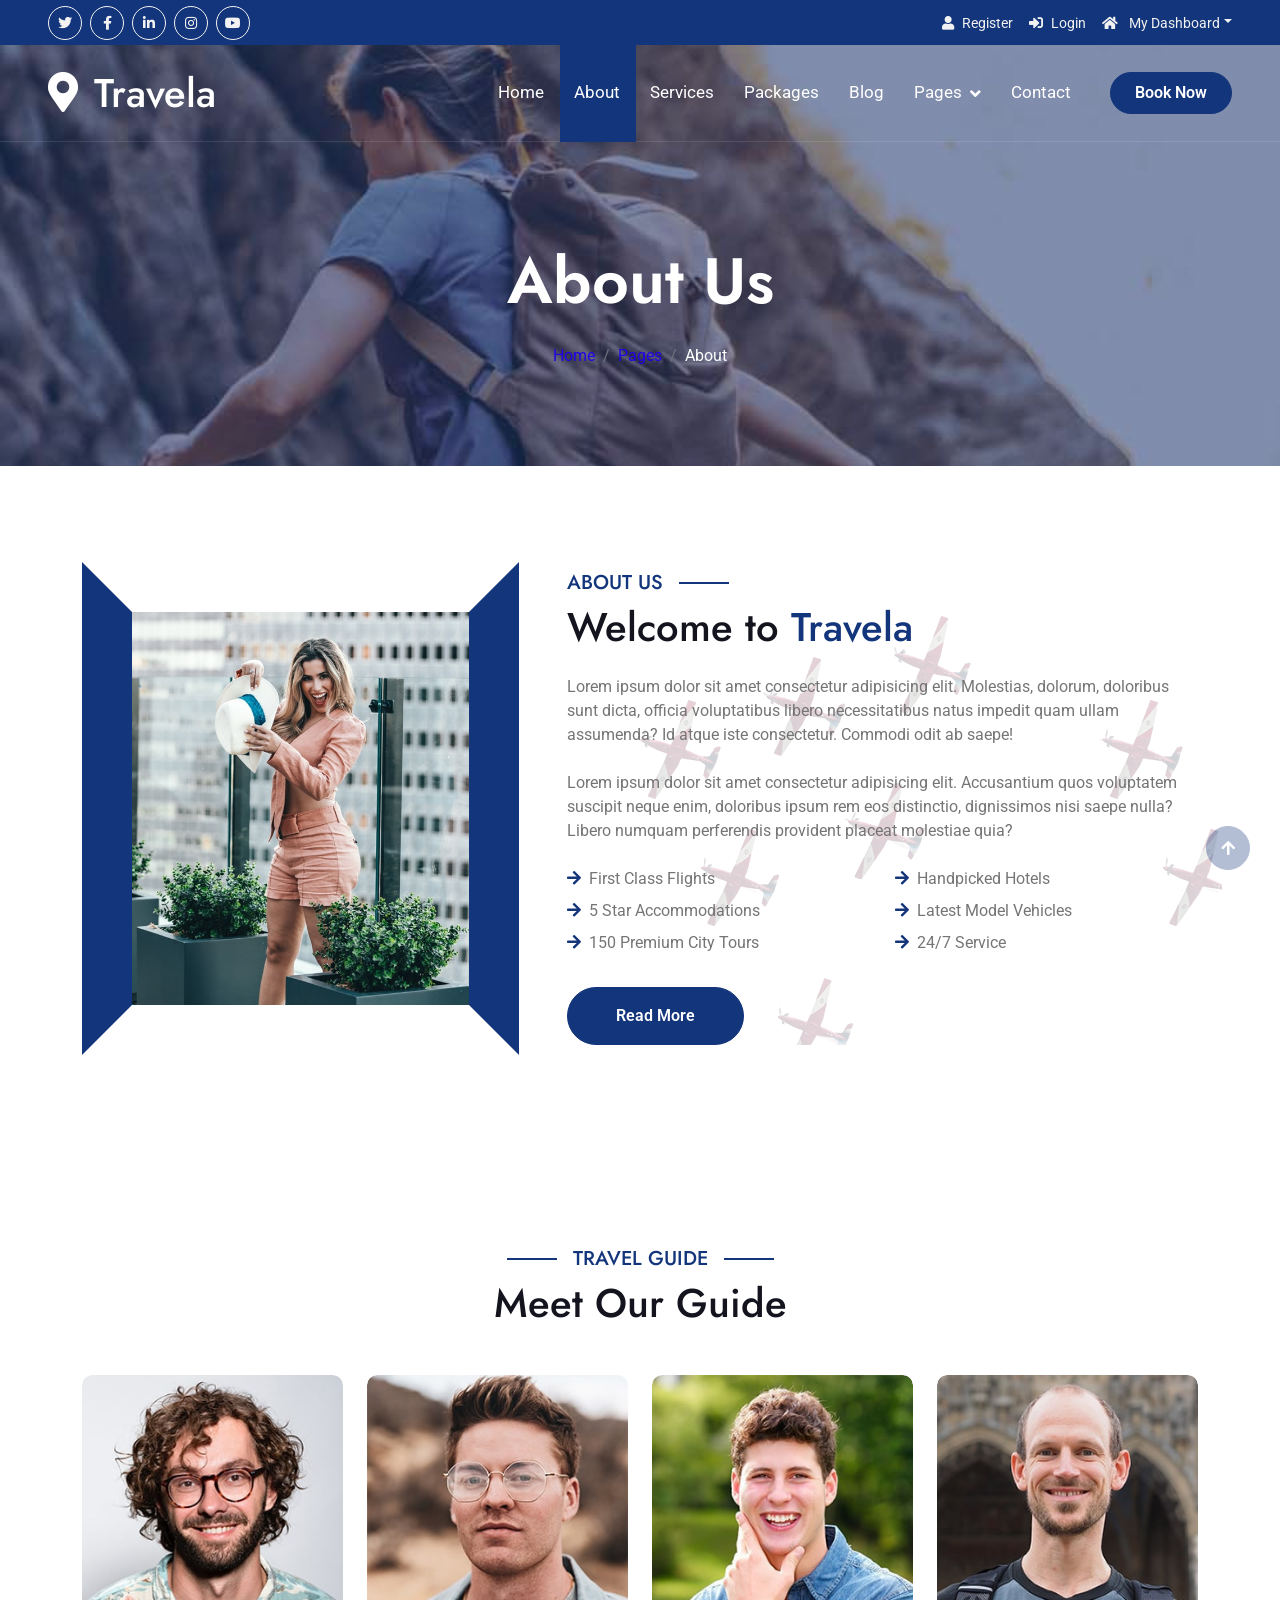
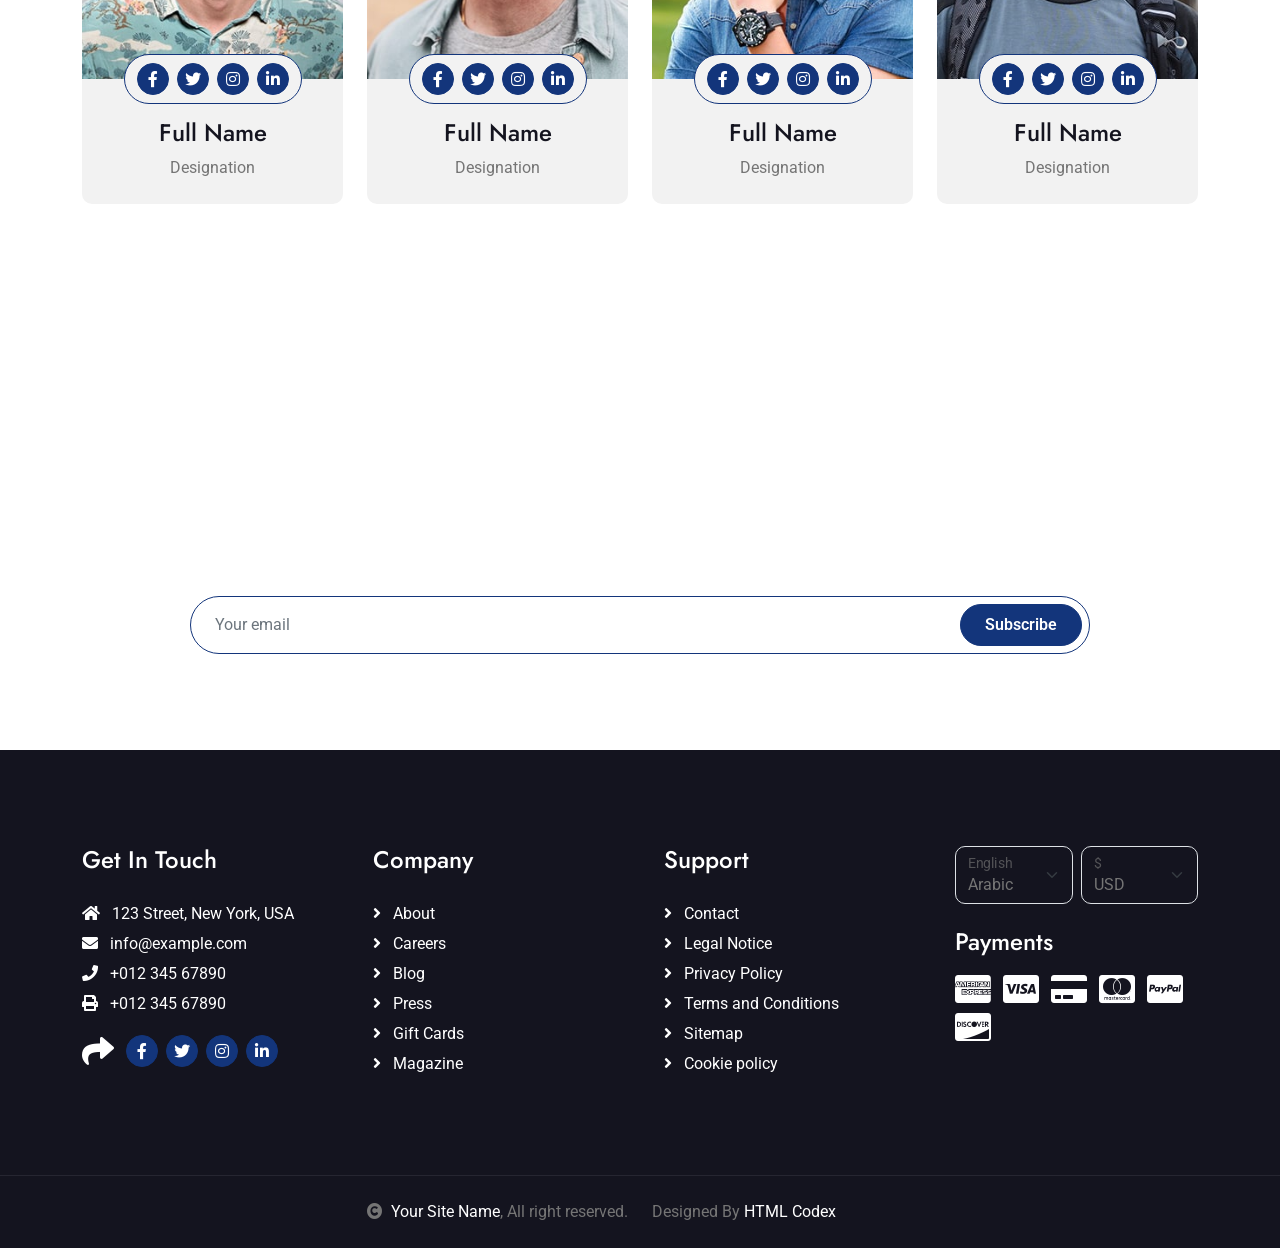
==== about.html @ e7c042af "Add files via upload" ====
<!DOCTYPE html>
<html lang="en">

    <head>
        <meta charset="utf-8">
        <title>Travela - Tourism Website Template</title>
        <meta content="width=device-width, initial-scale=1.0" name="viewport">
        <meta content="" name="keywords">
        <meta content="" name="description">

        <!-- Google Web Fonts -->
        <link rel="preconnect" href="https://fonts.googleapis.com">
        <link rel="preconnect" href="https://fonts.gstatic.com" crossorigin>
        <link href="https://fonts.googleapis.com/css2?family=Jost:wght@500;600&family=Roboto&display=swap" rel="stylesheet"> 

        <!-- Icon Font Stylesheet -->
        <link rel="stylesheet" href="https://use.fontawesome.com/releases/v5.15.4/css/all.css"/>
        <link href="https://cdn.jsdelivr.net/npm/bootstrap-icons@1.4.1/font/bootstrap-icons.css" rel="stylesheet">

        <!-- Libraries Stylesheet -->
        <link href="lib/owlcarousel/assets/owl.carousel.min.css" rel="stylesheet">
        <link href="lib/lightbox/css/lightbox.min.css" rel="stylesheet">


        <!-- Customized Bootstrap Stylesheet -->
        <link href="css/bootstrap.min.css" rel="stylesheet">

        <!-- Template Stylesheet -->
        <link href="css/style.css" rel="stylesheet">
    </head>

    <body>

        <!-- Spinner Start -->
        <div id="spinner" class="show bg-white position-fixed translate-middle w-100 vh-100 top-50 start-50 d-flex align-items-center justify-content-center">
            <div class="spinner-border text-primary" style="width: 3rem; height: 3rem;" role="status">
                <span class="sr-only">Loading...</span>
            </div>
        </div>
        <!-- Spinner End -->

        <!-- Topbar Start -->
        <div class="container-fluid bg-primary px-5 d-none d-lg-block">
            <div class="row gx-0">
                <div class="col-lg-8 text-center text-lg-start mb-2 mb-lg-0">
                    <div class="d-inline-flex align-items-center" style="height: 45px;">
                        <a class="btn btn-sm btn-outline-light btn-sm-square rounded-circle me-2" href=""><i class="fab fa-twitter fw-normal"></i></a>
                        <a class="btn btn-sm btn-outline-light btn-sm-square rounded-circle me-2" href=""><i class="fab fa-facebook-f fw-normal"></i></a>
                        <a class="btn btn-sm btn-outline-light btn-sm-square rounded-circle me-2" href=""><i class="fab fa-linkedin-in fw-normal"></i></a>
                        <a class="btn btn-sm btn-outline-light btn-sm-square rounded-circle me-2" href=""><i class="fab fa-instagram fw-normal"></i></a>
                        <a class="btn btn-sm btn-outline-light btn-sm-square rounded-circle" href=""><i class="fab fa-youtube fw-normal"></i></a>
                    </div>
                </div>
                <div class="col-lg-4 text-center text-lg-end">
                    <div class="d-inline-flex align-items-center" style="height: 45px;">
                        <a href="#"><small class="me-3 text-light"><i class="fa fa-user me-2"></i>Register</small></a>
                        <a href="#"><small class="me-3 text-light"><i class="fa fa-sign-in-alt me-2"></i>Login</small></a>
                        <div class="dropdown">
                            <a href="#" class="dropdown-toggle text-light" data-bs-toggle="dropdown"><small><i class="fa fa-home me-2"></i> My Dashboard</small></a>
                            <div class="dropdown-menu rounded">
                                <a href="#" class="dropdown-item"><i class="fas fa-user-alt me-2"></i> My Profile</a>
                                <a href="#" class="dropdown-item"><i class="fas fa-comment-alt me-2"></i> Inbox</a>
                                <a href="#" class="dropdown-item"><i class="fas fa-bell me-2"></i> Notifications</a>
                                <a href="#" class="dropdown-item"><i class="fas fa-cog me-2"></i> Account Settings</a>
                                <a href="#" class="dropdown-item"><i class="fas fa-power-off me-2"></i> Log Out</a>
                            </div>
                        </div>
                    </div>
                </div>
            </div>
        </div>
        <!-- Topbar End -->

        <!-- Navbar & Hero Start -->
        <div class="container-fluid position-relative p-0">
            <nav class="navbar navbar-expand-lg navbar-light px-4 px-lg-5 py-3 py-lg-0">
                <a href="" class="navbar-brand p-0">
                    <h1 class="m-0"><i class="fa fa-map-marker-alt me-3"></i>Travela</h1>
                    <!-- <img src="img/logo.png" alt="Logo"> -->
                </a>
                <button class="navbar-toggler" type="button" data-bs-toggle="collapse" data-bs-target="#navbarCollapse">
                    <span class="fa fa-bars"></span>
                </button>
                <div class="collapse navbar-collapse" id="navbarCollapse">
                    <div class="navbar-nav ms-auto py-0">
                        <a href="index.html" class="nav-item nav-link">Home</a>
                        <a href="about.html" class="nav-item nav-link active">About</a>
                        <a href="services.html" class="nav-item nav-link">Services</a>
                        <a href="packages.html" class="nav-item nav-link">Packages</a>
                        <a href="blog.html" class="nav-item nav-link">Blog</a>
                        <div class="nav-item dropdown">
                            <a href="#" class="nav-link dropdown-toggle" data-bs-toggle="dropdown">Pages</a>
                            <div class="dropdown-menu m-0">
                                <a href="destination.html" class="dropdown-item">Destination</a>
                                <a href="tour.html" class="dropdown-item">Explore Tour</a>
                                <a href="booking.html" class="dropdown-item">Travel Booking</a>
                                <a href="gallery.html" class="dropdown-item">Our Gallery</a>
                                <a href="guides.html" class="dropdown-item">Travel Guides</a>
                                <a href="testimonial.html" class="dropdown-item">Testimonial</a>
                                <a href="404.html" class="dropdown-item">404 Page</a>
                            </div>
                        </div>
                        <a href="contact.html" class="nav-item nav-link">Contact</a>
                    </div>
                    <a href="" class="btn btn-primary rounded-pill py-2 px-4 ms-lg-4">Book Now</a>
                </div>
            </nav>
        </div>
        <!-- Navbar & Hero End -->

        <!-- Header Start -->
        <div class="container-fluid bg-breadcrumb">
            <div class="container text-center py-5" style="max-width: 900px;">
                <h3 class="text-white display-3 mb-4">About Us</h1>
                <ol class="breadcrumb justify-content-center mb-0">
                    <li class="breadcrumb-item"><a href="index.html">Home</a></li>
                    <li class="breadcrumb-item"><a href="#">Pages</a></li>
                    <li class="breadcrumb-item active text-white">About</li>
                </ol>    
            </div>
        </div>
        <!-- Header End -->

        <!-- About Start -->
        <div class="container-fluid about py-5">
            <div class="container py-5">
                <div class="row g-5 align-items-center">
                    <div class="col-lg-5">
                        <div class="h-100" style="border: 50px solid; border-color: transparent #13357B transparent #13357B;">
                            <img src="img/about-img.jpg" class="img-fluid w-100 h-100" alt="">
                        </div>
                    </div>
                    <div class="col-lg-7" style="background: linear-gradient(rgba(255, 255, 255, .8), rgba(255, 255, 255, .8)), url(img/about-img-1.png);">
                        <h5 class="section-about-title pe-3">About Us</h5>
                        <h1 class="mb-4">Welcome to <span class="text-primary">Travela</span></h1>
                        <p class="mb-4">Lorem ipsum dolor sit amet consectetur adipisicing elit. Molestias, dolorum, doloribus sunt dicta, officia voluptatibus libero necessitatibus natus impedit quam ullam assumenda? Id atque iste consectetur. Commodi odit ab saepe!</p>
                        <p class="mb-4">Lorem ipsum dolor sit amet consectetur adipisicing elit. Accusantium quos voluptatem suscipit neque enim, doloribus ipsum rem eos distinctio, dignissimos nisi saepe nulla? Libero numquam perferendis provident placeat molestiae quia?</p>
                        <div class="row gy-2 gx-4 mb-4">
                            <div class="col-sm-6">
                                <p class="mb-0"><i class="fa fa-arrow-right text-primary me-2"></i>First Class Flights</p>
                            </div>
                            <div class="col-sm-6">
                                <p class="mb-0"><i class="fa fa-arrow-right text-primary me-2"></i>Handpicked Hotels</p>
                            </div>
                            <div class="col-sm-6">
                                <p class="mb-0"><i class="fa fa-arrow-right text-primary me-2"></i>5 Star Accommodations</p>
                            </div>
                            <div class="col-sm-6">
                                <p class="mb-0"><i class="fa fa-arrow-right text-primary me-2"></i>Latest Model Vehicles</p>
                            </div>
                            <div class="col-sm-6">
                                <p class="mb-0"><i class="fa fa-arrow-right text-primary me-2"></i>150 Premium City Tours</p>
                            </div>
                            <div class="col-sm-6">
                                <p class="mb-0"><i class="fa fa-arrow-right text-primary me-2"></i>24/7 Service</p>
                            </div>
                        </div>
                        <a class="btn btn-primary rounded-pill py-3 px-5 mt-2" href="">Read More</a>
                    </div>
                </div>
            </div>
        </div>
        <!-- About End -->

        <!-- Travel Guide Start -->
        <div class="container-fluid guide py-5">
            <div class="container py-5">
                <div class="mx-auto text-center mb-5" style="max-width: 900px;">
                    <h5 class="section-title px-3">Travel Guide</h5>
                    <h1 class="mb-0">Meet Our Guide</h1>
                </div>
                <div class="row g-4">
                    <div class="col-md-6 col-lg-3">
                        <div class="guide-item">
                            <div class="guide-img">
                                <div class="guide-img-efects">
                                    <img src="img/guide-1.jpg" class="img-fluid w-100 rounded-top" alt="Image">
                                </div>
                                <div class="guide-icon rounded-pill p-2">
                                    <a class="btn btn-square btn-primary rounded-circle mx-1" href=""><i class="fab fa-facebook-f"></i></a>
                                    <a class="btn btn-square btn-primary rounded-circle mx-1" href=""><i class="fab fa-twitter"></i></a>
                                    <a class="btn btn-square btn-primary rounded-circle mx-1" href=""><i class="fab fa-instagram"></i></a>
                                    <a class="btn btn-square btn-primary rounded-circle mx-1" href=""><i class="fab fa-linkedin-in"></i></a>
                                </div>
                            </div>
                            <div class="guide-title text-center rounded-bottom p-4">
                                <div class="guide-title-inner">
                                    <h4 class="mt-3">Full Name</h4>
                                    <p class="mb-0">Designation</p>
                                </div>
                            </div>
                        </div>
                    </div>
                    <div class="col-md-6 col-lg-3">
                        <div class="guide-item">
                            <div class="guide-img">
                                <div class="guide-img-efects">
                                    <img src="img/guide-2.jpg" class="img-fluid w-100 rounded-top" alt="Image">
                                </div>
                                <div class="guide-icon rounded-pill p-2">
                                    <a class="btn btn-square btn-primary rounded-circle mx-1" href=""><i class="fab fa-facebook-f"></i></a>
                                    <a class="btn btn-square btn-primary rounded-circle mx-1" href=""><i class="fab fa-twitter"></i></a>
                                    <a class="btn btn-square btn-primary rounded-circle mx-1" href=""><i class="fab fa-instagram"></i></a>
                                    <a class="btn btn-square btn-primary rounded-circle mx-1" href=""><i class="fab fa-linkedin-in"></i></a>
                                </div>
                            </div>
                            <div class="guide-title text-center rounded-bottom p-4">
                                <div class="guide-title-inner">
                                    <h4 class="mt-3">Full Name</h4>
                                    <p class="mb-0">Designation</p>
                                </div>
                            </div>
                        </div>
                    </div>
                    <div class="col-md-6 col-lg-3">
                        <div class="guide-item">
                            <div class="guide-img">
                                <div class="guide-img-efects">
                                    <img src="img/guide-3.jpg" class="img-fluid w-100 rounded-top" alt="Image">
                                </div>
                                <div class="guide-icon rounded-pill p-2">
                                    <a class="btn btn-square btn-primary rounded-circle mx-1" href=""><i class="fab fa-facebook-f"></i></a>
                                    <a class="btn btn-square btn-primary rounded-circle mx-1" href=""><i class="fab fa-twitter"></i></a>
                                    <a class="btn btn-square btn-primary rounded-circle mx-1" href=""><i class="fab fa-instagram"></i></a>
                                    <a class="btn btn-square btn-primary rounded-circle mx-1" href=""><i class="fab fa-linkedin-in"></i></a>
                                </div>
                            </div>
                            <div class="guide-title text-center rounded-bottom p-4">
                                <div class="guide-title-inner">
                                    <h4 class="mt-3">Full Name</h4>
                                    <p class="mb-0">Designation</p>
                                </div>
                            </div>
                        </div>
                    </div>
                    <div class="col-md-6 col-lg-3">
                        <div class="guide-item">
                            <div class="guide-img">
                                <div class="guide-img-efects">
                                    <img src="img/guide-4.jpg" class="img-fluid w-100 rounded-top" alt="Image">
                                </div>
                                <div class="guide-icon rounded-pill p-2">
                                    <a class="btn btn-square btn-primary rounded-circle mx-1" href=""><i class="fab fa-facebook-f"></i></a>
                                    <a class="btn btn-square btn-primary rounded-circle mx-1" href=""><i class="fab fa-twitter"></i></a>
                                    <a class="btn btn-square btn-primary rounded-circle mx-1" href=""><i class="fab fa-instagram"></i></a>
                                    <a class="btn btn-square btn-primary rounded-circle mx-1" href=""><i class="fab fa-linkedin-in"></i></a>
                                </div>
                            </div>
                            <div class="guide-title text-center rounded-bottom p-4">
                                <div class="guide-title-inner">
                                    <h4 class="mt-3">Full Name</h4>
                                    <p class="mb-0">Designation</p>
                                </div>
                            </div>
                        </div>
                    </div>
                </div>
            </div>
        </div>
        <!-- Travel Guide End -->

        <!-- Subscribe Start -->
        <div class="container-fluid subscribe py-5">
            <div class="container text-center py-5">
                <div class="mx-auto text-center" style="max-width: 900px;">
                    <h5 class="subscribe-title px-3">Subscribe</h5>
                    <h1 class="text-white mb-4">Our Newsletter</h1>
                    <p class="text-white mb-5">Lorem ipsum dolor sit amet consectetur adipisicing elit. Laborum tempore nam, architecto doloremque velit explicabo? Voluptate sunt eveniet fuga eligendi! Expedita laudantium fugiat corrupti eum cum repellat a laborum quasi.
                    </p>
                    <div class="position-relative mx-auto">
                        <input class="form-control border-primary rounded-pill w-100 py-3 ps-4 pe-5" type="text" placeholder="Your email">
                        <button type="button" class="btn btn-primary rounded-pill position-absolute top-0 end-0 py-2 px-4 mt-2 me-2">Subscribe</button>
                    </div>
                </div>
            </div>
        </div>
        <!-- Subscribe End -->

        <!-- Footer Start -->
        <div class="container-fluid footer py-5">
            <div class="container py-5">
                <div class="row g-5">
                    <div class="col-md-6 col-lg-6 col-xl-3">
                        <div class="footer-item d-flex flex-column">
                            <h4 class="mb-4 text-white">Get In Touch</h4>
                            <a href=""><i class="fas fa-home me-2"></i> 123 Street, New York, USA</a>
                            <a href=""><i class="fas fa-envelope me-2"></i> info@example.com</a>
                            <a href=""><i class="fas fa-phone me-2"></i> +012 345 67890</a>
                            <a href="" class="mb-3"><i class="fas fa-print me-2"></i> +012 345 67890</a>
                            <div class="d-flex align-items-center">
                                <i class="fas fa-share fa-2x text-white me-2"></i>
                                <a class="btn-square btn btn-primary rounded-circle mx-1" href=""><i class="fab fa-facebook-f"></i></a>
                                <a class="btn-square btn btn-primary rounded-circle mx-1" href=""><i class="fab fa-twitter"></i></a>
                                <a class="btn-square btn btn-primary rounded-circle mx-1" href=""><i class="fab fa-instagram"></i></a>
                                <a class="btn-square btn btn-primary rounded-circle mx-1" href=""><i class="fab fa-linkedin-in"></i></a>
                            </div>
                        </div>
                    </div>
                    <div class="col-md-6 col-lg-6 col-xl-3">
                        <div class="footer-item d-flex flex-column">
                            <h4 class="mb-4 text-white">Company</h4>
                            <a href=""><i class="fas fa-angle-right me-2"></i> About</a>
                            <a href=""><i class="fas fa-angle-right me-2"></i> Careers</a>
                            <a href=""><i class="fas fa-angle-right me-2"></i> Blog</a>
                            <a href=""><i class="fas fa-angle-right me-2"></i> Press</a>
                            <a href=""><i class="fas fa-angle-right me-2"></i> Gift Cards</a>
                            <a href=""><i class="fas fa-angle-right me-2"></i> Magazine</a>
                        </div>
                    </div>
                    <div class="col-md-6 col-lg-6 col-xl-3">
                        <div class="footer-item d-flex flex-column">
                            <h4 class="mb-4 text-white">Support</h4>
                            <a href=""><i class="fas fa-angle-right me-2"></i> Contact</a>
                            <a href=""><i class="fas fa-angle-right me-2"></i> Legal Notice</a>
                            <a href=""><i class="fas fa-angle-right me-2"></i> Privacy Policy</a>
                            <a href=""><i class="fas fa-angle-right me-2"></i> Terms and Conditions</a>
                            <a href=""><i class="fas fa-angle-right me-2"></i> Sitemap</a>
                            <a href=""><i class="fas fa-angle-right me-2"></i> Cookie policy</a>
                        </div>
                    </div>
                    <div class="col-md-6 col-lg-6 col-xl-3">
                        <div class="footer-item">
                            <div class="row gy-3 gx-2 mb-4">
                                <div class="col-xl-6">
                                    <form>
                                        <div class="form-floating">
                                            <select class="form-select bg-dark border" id="select1">
                                                <option value="1">Arabic</option>
                                                <option value="2">German</option>
                                                <option value="3">Greek</option>
                                                <option value="3">New York</option>
                                            </select>
                                            <label for="select1">English</label>
                                        </div>
                                    </form>
                                </div>
                                <div class="col-xl-6">
                                    <form>
                                        <div class="form-floating">
                                            <select class="form-select bg-dark border" id="select1">
                                                <option value="1">USD</option>
                                                <option value="2">EUR</option>
                                                <option value="3">INR</option>
                                                <option value="3">GBP</option>
                                            </select>
                                            <label for="select1">$</label>
                                        </div>
                                    </form>
                                </div>
                            </div>
                            <h4 class="text-white mb-3">Payments</h4>
                            <div class="footer-bank-card">
                                <a href="#" class="text-white me-2"><i class="fab fa-cc-amex fa-2x"></i></a>
                                <a href="#" class="text-white me-2"><i class="fab fa-cc-visa fa-2x"></i></a>
                                <a href="#" class="text-white me-2"><i class="fas fa-credit-card fa-2x"></i></a>
                                <a href="#" class="text-white me-2"><i class="fab fa-cc-mastercard fa-2x"></i></a>
                                <a href="#" class="text-white me-2"><i class="fab fa-cc-paypal fa-2x"></i></a>
                                <a href="#" class="text-white"><i class="fab fa-cc-discover fa-2x"></i></a>
                            </div>
                        </div>
                    </div>
                </div>
            </div>
        </div>
        <!-- Footer End -->
        
        <!-- Copyright Start -->
        <div class="container-fluid copyright text-body py-4">
            <div class="container">
                <div class="row g-4 align-items-center">
                    <div class="col-md-6 text-center text-md-end mb-md-0">
                        <i class="fas fa-copyright me-2"></i><a class="text-white" href="#">Your Site Name</a>, All right reserved.
                    </div>
                    <div class="col-md-6 text-center text-md-start">
                        <!--/*** This template is free as long as you keep the below author’s credit link/attribution link/backlink. ***/-->
                        <!--/*** If you'd like to use the template without the below author’s credit link/attribution link/backlink, ***/-->
                        <!--/*** you can purchase the Credit Removal License from "https://htmlcodex.com/credit-removal". ***/-->
                        Designed By <a class="text-white" href="https://htmlcodex.com">HTML Codex</a>
                    </div>
                </div>
            </div>
        </div>
        <!-- Copyright End -->

        <!-- Back to Top -->
        <a href="#" class="btn btn-primary btn-primary-outline-0 btn-md-square back-to-top"><i class="fa fa-arrow-up"></i></a>   

        
        <!-- JavaScript Libraries -->
        <script src="https://ajax.googleapis.com/ajax/libs/jquery/3.6.4/jquery.min.js"></script>
        <script src="https://cdn.jsdelivr.net/npm/bootstrap@5.0.0/dist/js/bootstrap.bundle.min.js"></script>
        <script src="lib/easing/easing.min.js"></script>
        <script src="lib/waypoints/waypoints.min.js"></script>
        <script src="lib/owlcarousel/owl.carousel.min.js"></script>
        <script src="lib/lightbox/js/lightbox.min.js"></script>
        

        <!-- Template Javascript -->
        <script src="js/main.js"></script>
    </body>

</html>
---- css/style.css ----
/*** Spinner Start ***/
/*** Spinner ***/
#spinner {
    opacity: 0;
    visibility: hidden;
    transition: opacity .5s ease-out, visibility 0s linear .5s;
    z-index: 99999;
}

#spinner.show {
    transition: opacity .5s ease-out, visibility 0s linear 0s;
    visibility: visible;
    opacity: 1;
}
/*** Spinner End ***/

.back-to-top {
    position: fixed;
    right: 30px;
    bottom: 30px;
    display: flex;
    width: 45px;
    height: 45px;
    align-items: center;
    justify-content: center;
    transition: 0.5s;
    z-index: 99;
}

/*** Button Start ***/
.btn {
    font-weight: 600;
    transition: .5s;
}

.btn-square {
    width: 32px;
    height: 32px;
}

.btn-sm-square {
    width: 34px;
    height: 34px;
}

.btn-md-square {
    width: 44px;
    height: 44px;
}

.btn-lg-square {
    width: 56px;
    height: 56px;
}

.btn-square,
.btn-sm-square,
.btn-md-square,
.btn-lg-square {
    padding: 0;
    display: flex;
    align-items: center;
    justify-content: center;
    font-weight: normal;
    border-radius: 50%;
}

.btn.btn-primary {
    box-shadow: inset 0 0 0 0 var(--bs-primary);
}

.btn.btn-primary:hover {
    box-shadow: inset 300px 0 0 0 var(--bs-light) !important;
    color: var(--bs-primary) !important;
}

.btn.btn-light {
    box-shadow: inset 0 0 0 0 var(--bs-primary);
}

.btn.btn-light:hover {
    box-shadow: inset 300px 0 0 0 var(--bs-primary);
    color: var(--bs-light) !important;
}

.btn-hover {
    transition: 0.5s;
}

.btn-hover:hover {
    color: var(--bs-secondary) !important;
}

/*** Section Title Start ***/
.section-title {
    position: relative;
    display: inline-block;
    text-transform: uppercase;
    color: var(--bs-primary);
}

.section-title::before {
    content: "";
    width: 50px;
    position: absolute;
    top: 50%;
    right: 0;
    transform: translateY(-50%);
    margin-right: -50px;
    border: 1px solid var(--bs-primary) !important;
}

.section-title::after {
    content: "";
    width: 50px;
    position: absolute;
    top: 50%;
    left: 0;
    transform: translateY(-50%);
    margin-left: -50px;
    border: 1px solid var(--bs-primary) !important;
}


/*** Topbar Start ***/
.fixed-top .container {
    transition: 0.5s;
}

.topbar {
    padding: 2px 10px 2px 20px;
    background: var(--bs-primary) !important;
}

.topbar a,
.topbar a i {
    transition: 0.5s;
}

.topbar a:hover,
.topbar a i:hover {
    color: var(--bs-secondary) !important;
}


@media (max-width: 768px) {
    .topbar {
        display: none;    
    }
}
/*** Topbar End ***/


/*** Navbar ***/
.navbar-light .navbar-nav .nav-link {
    font-family: 'Roboto', sans-serif;
    position: relative;
    padding: 35px 15px;
    color: var(--bs-white) !important;
    font-size: 17px;
    font-weight: 400;
    outline: none;
    transition: .5s;
}

.sticky-top.navbar-light .navbar-nav .nav-link {
    padding: 20px 15px;
    color: var(--bs-dark) !important;
}

.navbar-light .navbar-nav .nav-link:hover,
.navbar-light .navbar-nav .nav-link.active {
    color: var(--bs-white) !important;
}

.navbar-light .navbar-brand h1 {
    color: var(--bs-white);
}

.sticky-top.navbar-light .navbar-brand h1 {
    color: var(--bs-primary);
}

.navbar-light .navbar-brand img {
    max-height: 60px;
    transition: .5s;
}

.sticky-top.navbar-light .navbar-brand img {
    max-height: 45px;
}

.navbar .dropdown-toggle::after {
    border: none;
    content: "\f107";
    font-family: "Font Awesome 5 Free";
    font-weight: 900;
    vertical-align: middle;
    margin-left: 8px;
}

@media (min-width: 1200px) {
    .navbar .nav-item .dropdown-menu {
        display: block;
        visibility: hidden;
        top: 100%;
        transform: rotateX(-75deg);
        transform-origin: 0% 0%;
        border: 0;
        border-radius: 10px;
        transition: .5s;
        opacity: 0;
    }
}

.dropdown .dropdown-menu a:hover {
    background: var(--bs-primary);
    color: var(--bs-white);
}

.navbar .nav-item:hover .dropdown-menu {
    transform: rotateX(0deg);
    visibility: visible;
    background: var(--bs-light);
    transition: .5s;
    opacity: 1;
}

@media (max-width: 991.98px) {
    .sticky-top.navbar-light {
        position: relative;
        background: var(--bs-white);
    }

    .navbar-light .navbar-brand h1 {
        color: var(--bs-primary);
    }

    .navbar.navbar-expand-lg .navbar-toggler {
        padding: 10px 20px;
        border: 1px solid var(--bs-primary);
        color: var(--bs-primary);
    }

    .navbar-light .navbar-collapse {
        margin-top: 15px;
        border-top: 1px solid #DDDDDD;
    }

    .navbar-light .navbar-nav .nav-link,
    .sticky-top.navbar-light .navbar-nav .nav-link {
        padding: 10px 0;
        color: var(--bs-dark) !important;
    }

    .navbar-light .navbar-nav .nav-link:hover,
    .navbar-light .navbar-nav .nav-link.active  {
        color: var(--bs-primary) !important;
    }

    .navbar-light .navbar-brand img {
        max-height: 45px;
    }
}

@media (min-width: 992px) {
    .navbar-light {
        position: absolute;
        width: 100%;
        top: 0;
        left: 0;
        border-bottom: 1px solid rgba(255, 255, 255, .1);
        z-index: 999;
    }
    
    .sticky-top.navbar-light {
        position: fixed;
        background: var(--bs-light);
    }

    .navbar-light .navbar-nav .nav-link::before {
        position: absolute;
        content: "";
        width: 100%;
        height: 0;
        bottom: -1px;
        left: 0;
        background: var(--bs-primary);
        transition: .5s;
        z-index: -1;
    }

    .navbar-light .navbar-nav .nav-link:hover::before,
    .navbar-light .navbar-nav .nav-link.active::before {
        height: calc(100% + 1px);
        left: 1px;
    }

    .navbar-light .navbar-nav .nav-link.nav-contact::before {
        display: none;
    }
}

/*** Carousel Hero Header Start ***/
.carousel-header .carousel-control-prev,
.carousel-header .carousel-control-next {
    background: transparent;
}

.carousel-header .carousel-control-prev .carousel-control-prev-icon {
    position: absolute;
    top: 50%;
    left: 0;
    transform: translateY(-50%);
    padding: 25px 30px;
    border-top-left-radius: 0;
    border-top-right-radius: 50px;
    border-bottom-left-radius: 0;
    border-bottom-right-radius: 50px;
    background-size: 60% 60%;
}

.carousel-header .carousel-control-next .carousel-control-next-icon {
    position: absolute;
    top: 50%;
    right: 0;
    transform: translateY(-50%);
    padding: 25px 30px;
    border-top-left-radius: 50px;
    border-top-right-radius: 0;
    border-bottom-left-radius: 50px;
    border-bottom-right-radius: 0;
    background-size: 60% 60%;

}

.carousel-header .carousel .carousel-indicators li,
.carousel-header .carousel .carousel-indicators li,
.carousel-header .carousel .carousel-indicators li {
    opacity: 0;
}

.carousel-header .carousel-inner .carousel-item {
    position: relative;
    min-height: 100vh 
}

.carousel-header .carousel-inner .carousel-item img {
    position: absolute;
    width: 100%;
    height: 100%;
    object-fit: cover;
}

.carousel-header .carousel-inner .carousel-item .carousel-caption  {
    position: absolute;
    width: 100%;
    height: 100%;
    top: 0;
    left: 0;
    padding-top: 60px;
    display: flex;
    align-items: center;
    justify-content: center;
    text-align: center;
    background: linear-gradient(rgba(0, 0, 0, .5), rgba(0, 0, 0, 0.5));
    background-size: cover;
}

@media (max-width: 768px) {
    .carousel-header .carousel-inner .carousel-item img,
    .carousel-header .carousel-inner .carousel-item .carousel-caption {
        height: 700px;
        margin-top: -100px;
    }

    .carousel-header {
        height: 700px !important;
    }

    .carousel-header .carousel-control-prev .carousel-control-prev-icon,
    .carousel-header .carousel-control-next .carousel-control-next-icon {
        opacity: 0;
    }
    
    .search-bar {
        margin-top: -100px;
        transition: 0.5s;
    }
}
/*** Carousel Hero Header End ***/


/*** Single Page Hero Header Start ***/
.bg-breadcrumb {
    background: linear-gradient(rgba(19, 53, 123, 0.5), rgba(19, 53, 123, 0.5)), url(../img/breadcrumb-bg.jpg);
    background-position: center center;
    background-repeat: no-repeat;
    background-size: cover;
    background-attachment: fixed;
    padding: 150px 0 50px 0;
}

.bg-breadcrumb .breadcrumb-item a {
    color: var(--bs-secondary) !important;
}
/*** Single Page Hero Header End ***/


/*** About Start ***/
.about .container .section-about-title {
    position: relative;
    display: inline-block;
    text-transform: uppercase;
    color: var(--bs-primary);
}

.about .container .section-about-title::before {
    content: "";
    width: 50px;
    position: absolute;
    top: 50%;
    right: 0;
    transform: translateY(-50%);
    margin-right: -50px;
    border: 1px solid var(--bs-primary) !important;
}
/*** About End ***/


/*** Services Start ***/
.service .service-content-inner {
    transition: 0.5s;
}
.service .service-content-inner:hover {
    position: relative;
    background: var(--bs-primary) !important;
}

.service .service-content-inner .service-content h5,
.service .service-content-inner .service-content p,
.service .service-content-inner .service-icon i {
    transition: 0.5s;
}

.service .service-content-inner:hover .service-content h5,
.service .service-content-inner:hover .service-content p,
.service .service-content-inner:hover .service-icon i {
    color: var(--bs-white) !important;
}
/*** Service End ***/


/*** Destination Start ***/
.destination .tab-class .tab-content .tab-pane .destination-img {
    position: relative;
    overflow: hidden;
    border-radius: 10px;
    z-index: 1;
}

.destination .tab-class .tab-content .tab-pane .destination-img .destination-overlay {
    position: absolute;
    bottom: -100%;
    left: 0;
    z-index: 3;
    transition: 0.5s;
}

.destination .tab-class .tab-content .tab-pane .destination-img .search-icon {
    position: absolute;
    width: 100%;
    height: 100%;
    top: 0;
    right: 0;
    display: flex;
    justify-content: end;
    padding: 20px 20px 0 0;
    background: rgba(0, 0, 0, 0.1);
    border-radius: 10px;
    transition: 0.5s;

}

.destination .tab-class .tab-content .tab-pane .destination-img .search-icon a i {
    opacity: 0;
    transition: 0.5s;
}

.destination .tab-class .nav-item {
    padding: 0 0 20px 0;
}
.destination .tab-class .nav-item a.active {
    background: var(--bs-primary) !important;
}

.destination .tab-class .nav-item a.active span {
    color: var(--bs-white) !important;
}

.destination .tab-class .tab-content .destination-img:hover .search-icon {
    background: rgba(19, 53, 123, 0.4);
}

.destination .tab-class .tab-content .destination-img:hover .destination-overlay {
    bottom: 0;
}

.destination .tab-class .tab-content .destination-img:hover .search-icon a i {
    opacity: 1;
}

.destination .tab-class .tab-content .destination-img img {
    transition: 0.5s;
}

.destination .tab-class .tab-content .destination-img:hover img {
    transform: scale(1.2);
}
/*** Destination End ***/


/*** Packages Start ***/
.packages .packages-item .packages-img {
    position: relative;
    overflow: hidden;
    transition: 0.5s;
    border-top-right-radius: 10px;
    border-top-left-radius: 10px;
    z-index: 1;
}

.packages .packages-item .packages-img .packages-info {
    background: rgba(0, 0, 0, .3);
}

.packages .packages-item .packages-img .packages-info small,
.packages .packages-item .packages-img .packages-info small i {
    color: var(--bs-white);
    transition: 0.5s;
}

.packages .packages-item .packages-img::after {
    position: absolute;
    content: "";
    width: 0;
    height: 0;
    top: 50%;
    left: 50%;
    transform: translate(-50%, -50%);
    border: 0px solid;
    border-radius: 10px !important;
    visibility: hidden;
    transition: 0.7s;
    z-index: 3;
}

.packages .packages-item .packages-img:hover.packages-img::after {
    width: 100%;
    height: 100%;
    border: 300px solid;
    border-color: rgba(19, 53, 123, 0.6) rgba(19, 53, 123, 0.6) rgba(19, 53, 123, 0.6) rgba(19, 53, 123, 0.6);
    visibility: visible;
}

.packages .packages-item .packages-img small,
.packages .packages-item .packages-img small i {
    transition: 0.5s;
}

.packages .packages-item .packages-img:hover small,
.packages .packages-item .packages-img:hover small i {
    color: var(--bs-white) !important;

}

.packages .packages-item .packages-img img {
    transition: 0.5s;
}

.packages .packages-item .packages-img:hover img {
    transform: scale(1.3);
}

.packages .packages-item .packages-img .packages-price {
    position: absolute;
    width: 100px; 
    top: 0; 
    left: 50%; 
    transform: translateX(-50%);
    display: inline-block;
    background: var(--bs-primary);
    color: var(--bs-white);
    border-bottom-left-radius: 10px;
    border-bottom-right-radius: 10px; 
    z-index: 5;
}

.packages .packages-carousel {
    position: relative;
}

.packages .packages-carousel .owl-nav .owl-prev {
    position: absolute;
    top: -50px;
    left: 0;
    padding: 5px 30px;
    border: 1px solid var(--bs-primary);
    border-radius: 30px;
    transition: 0.5s;
}

.packages .packages-carousel .owl-nav .owl-next {
    position: absolute;
    top: -50px;
    right: 0;
    padding: 5px 30px;
    border: 1px solid var(--bs-primary);
    border-radius: 30px;
    transition: 0.5s;
}

.packages .packages-carousel .owl-nav .owl-prev i,
.packages .packages-carousel .owl-nav .owl-next i {
    color: var(--bs-primary);
    font-size: 17px;
    transition: 0.5s;
}

.packages .packages-carousel .owl-nav .owl-prev:hover,
.packages .packages-carousel .owl-nav .owl-next:hover {
    background: var(--bs-primary);
}

.packages .packages-carousel .owl-nav .owl-prev:hover i,
.packages .packages-carousel .owl-nav .owl-next:hover i {
    color: var(--bs-white);
}
/*** Packages End ***/


/*** Explore Tour Start ***/
.ExploreTour .tab-class .nav-item {
    padding: 0 0 20px 0;
}
.ExploreTour .tab-class .nav-item a.active {
    background: var(--bs-primary) !important;
}

.ExploreTour .tab-class .nav-item a.active span {
    color: var(--bs-white) !important;
}


/* National Tour Start */
.ExploreTour #NationalTab-1 .national-item {
    position: relative;
    border-radius: 10px;
    overflow: hidden;
}

.ExploreTour #NationalTab-1 .national-item img {
    transition: 0.5s;
}

.ExploreTour #NationalTab-1 .national-item:hover img {
    transform: scale(1.2);
}

.ExploreTour #NationalTab-1 .national-item .national-content {
    position: absolute;
    width: 100%;
    height: 100%;
    top: 0;
    left: 0;
    border-radius: 10px;
    padding: 20px;
    background: rgba(0, 0, 0, .2);
    display: flex;
    align-items: end;
    justify-content: center;
    transition: 0.5s;
}

.ExploreTour #NationalTab-1 .national-item:hover .national-content {
    background: rgba(19, 53, 123, .6);
}

.ExploreTour #NationalTab-1 .national-item .national-plus-icon {
    position: absolute;
    top: 50%;
    left: 50%;
    transform: translate(-50%, -50%);
    transition: 0.5s;
    opacity: 0;
}

.ExploreTour #NationalTab-1 .national-item:hover .national-plus-icon {
    opacity: 1;
}

.ExploreTour #NationalTab-1 .national-item .tour-offer {
    position: absolute;
    top: -1px;
    left: -1px;
    padding: 20px;
    border-top-right-radius: 40px;
    border-top-left-radius: 20px;
    border-bottom-right-radius: 0;
    border-bottom-left-radius: 80px;
    background: var(--bs-primary);
    color: var(--bs-white);
}

/* International Tour Start */
.ExploreTour #InternationalTab-2 .international-item {
    position: relative;
    border-radius: 10px;
    overflow: hidden;
}

.ExploreTour #InternationalTab-2 .international-item img {
    transition: 0.5s;
}

.ExploreTour #InternationalTab-2 .international-item:hover img {
    transform: scale(1.2);
}

.ExploreTour #InternationalTab-2 .international-item .tour-offer {
    position: absolute;
    top: -1px;
    left: -1px;
    padding: 20px;
    border-top-right-radius: 30px;
    border-top-left-radius: 20px;
    border-bottom-right-radius: 0;
    border-bottom-left-radius: 80px;
    background: var(--bs-primary);
    color: var(--bs-white);
}

.ExploreTour #InternationalTab-2 .international-item .international-content {
    position: absolute;
    width: 100%;
    height: 100%;
    top: 0;
    left: 0;
    border-radius: 10px;
    padding: 20px;
    background: rgba(0, 0, 0, .3);
    display: flex;
    align-items: end;
    justify-content: center;
    transition: 0.5s;
}

.ExploreTour #InternationalTab-2 .international-item:hover .international-content {
    background: rgba(19, 53, 123, .6);
}

.ExploreTour #InternationalTab-2 .international-item .international-content .international-info a {
    font-size: 14px;
}

.ExploreTour #InternationalTab-2 .international-item .international-plus-icon {
    position: absolute;
    top: 50%;
    left: 50%;
    transform: translate(-50%, -50%);
    transition: 0.5s;
    opacity: 0;
}

.ExploreTour #InternationalTab-2 .international-item:hover .international-plus-icon {
    opacity: 1;
}

/* carousel Start */
.ExploreTour #InternationalTab-2 .InternationalTour-carousel .international-item {
    position: relative;
    overflow: hidden;
}

.ExploreTour #InternationalTab-2 .InternationalTour-carousel .owl-dots {
    margin-top: 30px;
    display: flex;
    align-items: center;
    justify-content: center;
}

.ExploreTour #InternationalTab-2 .InternationalTour-carousel .owl-dot {
    position: relative;
    display: inline-block;
    margin: 0 5px;
    width: 15px;
    height: 15px;
    background: var(--bs-light);
    border: 1px solid var(--bs-primary);
    border-radius: 10px;
    transition: 0.5s;
}

.ExploreTour #InternationalTab-2 .InternationalTour-carousel .owl-dot.active {
    width: 40px;
    background: var(--bs-primary);
}
/*** Explore Tour End ***/


/*** Gallery Start ***/
.gallery .gallery-item {
    position: relative;
    overflow: hidden;
    border-radius: 10px;
}

.gallery .gallery-item img {
    min-height: 300px;
    object-fit: cover;
}

.gallery .gallery-item .gallery-content {
    position: absolute;
    width: 100%;
    height: 100%;
    bottom: 0;
    left: 0;
    padding: 15px;
    background: rgba(0, 0, 0, 0.3);
    border-radius: 10px;
    display: flex;
    flex-direction: column;
    justify-content: end;
    transition: 0.5s;
}

.gallery .gallery-item .gallery-content .gallery-info {
    position: relative;
    margin-bottom: -100%;
    opacity: 0;
    transition: 0.5s;
}

.gallery .gallery-item .gallery-plus-icon {
    position: absolute;
    top: 50%;
    left: 50%;
    transform: translate(-50%, -50%);
    transition: 0.5s;
    opacity: 0;
}

.gallery .gallery-item:hover .gallery-content .gallery-info,
.gallery .gallery-item:hover .gallery-plus-icon {
   opacity: 1;
   margin: 0;
}

.gallery .gallery-item img {
    transition: 0.5s;
}

.gallery .gallery-item:hover img {
    transform: scale(1.2);
}

.gallery .gallery-item:hover .gallery-content {
    background: rgba(19, 53, 123, 0.8);
}

.gallery .tab-class .nav-item {
    padding: 0 0 20px 0;
}
.gallery .tab-class .nav-item a.active {
    background: var(--bs-primary) !important;
}

.gallery .tab-class .nav-item a.active span {
    color: var(--bs-white) !important;
}

/*** Gallery End ***/

/*** Tour Booking Start ***/
.booking {
    background: linear-gradient(rgba(19, 53, 123, .8), rgba(19, 53, 123, .8)), url(../img/tour-booking-bg.jpg);
    background-position: center center;
    background-repeat: no-repeat;
    background-size: cover;
    background-attachment: fixed;
    
}


.booking .container .section-booking-title {
    position: relative;
    display: inline-block;
    text-transform: uppercase;
    color: var(--bs-white);
}

.booking .container .section-booking-title::before {
    content: "";
    width: 50px;
    position: absolute;
    top: 50%;
    right: 0;
    transform: translateY(-50%);
    margin-right: -50px;
    border: 1px solid var(--bs-white) !important;
}

.booking .container form .btn.btn-primary {
    box-shadow: inset 0 0 0 0 var(--bs-primary);
}

.booking .container form .btn.btn-primary:hover {
    box-shadow: inset 800px 0 0 0 var(--bs-light) !important;
    color: var(--bs-primary) !important;
}



/*** Tour Booking end ***/

/*** Travel Guide Start ***/
.guide .guide-item .guide-img {
    position: relative;
}

.guide .guide-item .guide-img .guide-icon {
    position: absolute;
    bottom: 0; 
    left: 50%; 
    transform: translate(-50%, -50%);
    margin-bottom: -50px;
    display: flex;
    justify-content: center;
    border: 1px solid var(--bs-primary);
    background: var(--bs-light);
    z-index: 9;
}

.guide .guide-item .guide-img .guide-img-efects {
    position: relative;
    overflow: hidden;
    border-top-right-radius: 10px;
    border-top-left-radius: 10px;
}

.guide .guide-item .guide-img .guide-img-efects::after {
    content: "";
    width: 100%;
    height: 0;
    position: absolute;
    top: 0;
    left: 0;
    transition: 0.5s;
}

.guide .guide-item:hover .guide-img-efects::after {
    height: 100%;
    border-top-right-radius: 10px;
    border-top-left-radius: 10px;
    background: rgba(19, 53, 123, .5);
}

.guide .guide-item .guide-img-efects img {
    transition: 0.5s;
}
.guide .guide-item:hover .guide-img-efects img {
    transform: scale(1.1);
}

.guide .guide-item .guide-title {
    position: relative;
    background: var(--bs-light);
    transition: 0.5s;
}

.guide .guide-item .guide-title::after {
    content: "";
    width: 100%;
    height: 0;
    position: absolute;
    bottom: 0;
    left: 0;
    border-bottom-right-radius: 10px;
    border-bottom-left-radius: 10px;
    transition: 0.5s;
}

.guide .guide-item:hover .guide-title::after {
    height: 100%;
    background: var(--bs-primary) !important;
    color: var(--bs-white);
}

.guide .guide-item .guide-title .guide-title-inner,
.guide .guide-item:hover .guide-title .guide-title-inner h4 {
    transition: 0.5s;
}

.guide .guide-item:hover .guide-title .guide-title-inner {
    position: relative;
    color: var(--bs-white) !important;
    z-index: 2;
}

.guide .guide-item:hover .guide-title .guide-title-inner h4 {
    color: var(--bs-white);
}
/*** Travel Guide End ***/


/*** Blog Start ***/
.blog .blog-item .blog-img {
    position: relative;
}

.blog .blog-item .blog-img .blog-info {
    position: absolute;
    width: 100%;
    left: 0;
    bottom: 0;
    display: flex;
    background: rgba(255, 255, 255, .2);
    color: var(--bs-white);
}

.blog .blog-item .blog-img .blog-img-inner {
    position: relative;
    border-top-right-radius: 10px;
    border-top-left-radius: 10px;
}

.blog .blog-item .blog-img .blog-img-inner .blog-icon {
    position: absolute;
    width: 100%;
    height: 0;
    top: 50%;
    left: 50%;
    transform: translate(-50%, -50%);
    border-top-right-radius: 10px;
    border-top-left-radius: 10px;
    display: flex;
    align-items: center;
    justify-content: center;
    transition: 0.5s;
}

.blog .blog-item .blog-img .blog-img-inner .blog-icon a {
    display: flex;
    align-items: center;
    justify-content: center;
    opacity: 0;
    transition: 0.5s;
}

.blog .blog-item .blog-img:hover .blog-img-inner .blog-icon a {
    opacity: 1;
}

.blog .blog-item .blog-img:hover .blog-img-inner .blog-icon {
    height: 100%;
    background: rgba(19, 53, 123, .6);
    opacity: 1;
}

.blog .blog-item .blog-img .blog-img-inner {
    overflow: hidden;
}

.blog .blog-item .blog-img .blog-img-inner img {
    transition: 0.5s;
}

.blog .blog-item .blog-img:hover .blog-img-inner img {
    transform: scale(1.2);
}
/*** Blog End ***/

/*** Testimonial Start ***/
.testimonial .testimonial-carousel {
    position: relative;
}

.testimonial .testimonial-carousel .testimonial-item .testimonial-img {
    position: relative;
    width: 100px; 
    height: 100px; 
    top: 0; left: 50%; 
    transform: translate(-50%, -50%);
    border: 3px solid var(--bs-primary); 
    border-style: dotted;
    border-radius: 50%;
}

.testimonial .testimonial-carousel .owl-dots {
    margin-top: 30px;
    display: flex;
    align-items: center;
    justify-content: center;
}

.testimonial .testimonial-carousel .owl-dot {
    position: relative;
    display: inline-block;
    margin: 0 5px;
    width: 15px;
    height: 15px;
    background: var(--bs-light);
    border: 1px solid var(--bs-primary);
    border-radius: 10px;
    transition: 0.5s;
}

.testimonial .testimonial-carousel .owl-dot.active {
    width: 40px;
    background: var(--bs-primary);
}

.testimonial .testimonial-carousel .owl-nav .owl-prev {
    position: absolute;
    top: -55px;
    left: 0;
    padding: 5px 30px;
    border: 1px solid var(--bs-primary);
    border-radius: 30px;
    transition: 0.5s;
}

.testimonial .testimonial-carousel .owl-nav .owl-next {
    position: absolute;
    top: -55px;
    right: 0;
    padding: 5px 30px;
    border: 1px solid var(--bs-primary);
    border-radius: 30px;
    transition: 0.5s;
}

.testimonial .testimonial-carousel .owl-nav .owl-prev i,
.testimonial .testimonial-carousel .owl-nav .owl-next i {
    color: var(--bs-primary);
    font-size: 17px;
    transition: 0.5s;
}

.testimonial .testimonial-carousel .owl-nav .owl-prev:hover,
.testimonial .testimonial-carousel .owl-nav .owl-next:hover {
    background: var(--bs-primary);
}

.testimonial .testimonial-carousel .owl-nav .owl-prev:hover i,
.testimonial .testimonial-carousel .owl-nav .owl-next:hover i {
    color: var(--bs-white);
}

.testimonial .testimonial-carousel .owl-item.center .testimonial-item .testimonial-comment {
    background: var(--bs-primary) !important;
    color: var(--bs-white);
    transition: 0.5s;
}

.testimonial .testimonial-carousel .owl-item.center .testimonial-item .testimonial-img {
    border: 3px solid var(--bs-white); 
    border-style: dotted;
    transition: 0.5s;
}
/*** Testimonial End ***/

/*** Contact Start ***/
.contact .container form .btn.btn-primary {
    box-shadow: inset 0 0 0 0 var(--bs-primary);
}

.contact .container form .btn.btn-primary:hover {
    box-shadow: inset 1000px 0 0 0 var(--bs-light) !important;
    color: var(--bs-primary) !important;
}
/*** Contact End ***/

/*** Subscribe Start ***/
.subscribe {
    background: linear-gradient(rgba(19, 53, 123, .6), rgba(19, 53, 123, .6)), url(../img/subscribe-img.jpg);
    background-attachment: fixed;
    background-position: center center;
    background-repeat: no-repeat;
    background-size: cover;
}

.subscribe .subscribe-title {
    position: relative;
    display: inline-block;
    text-transform: uppercase;
    color: var(--bs-white);
}

.subscribe .subscribe-title::before {
    content: "";
    width: 50px;
    position: absolute;
    top: 50%;
    right: 0;
    transform: translateY(-50%);
    margin-right: -50px;
    border: 1px solid var(--bs-white) !important;
}

.subscribe .subscribe-title::after {
    content: "";
    width: 50px;
    position: absolute;
    top: 50%;
    left: 0;
    transform: translateY(-50%);
    margin-left: -50px;
    border: 1px solid var(--bs-white) !important;
}
/*** Subscribe End ***/

/*** Footer Start ***/
.footer {
    background: var(--bs-dark);
}
.footer .footer-item a {
    line-height: 30px;
    color: var(--bs-white);
    transition: 0.5s;
}

.footer .footer-item a:hover {
    letter-spacing: 2px;
    color: var(--bs-primary);
}

/*** Footer End ***/

/*** copyright Start ***/
.copyright {
    border-top: 1px solid rgba(255, 255, 255, 0.08);
    background: var(--bs-dark) !important;
}
/*** copyright end ***/
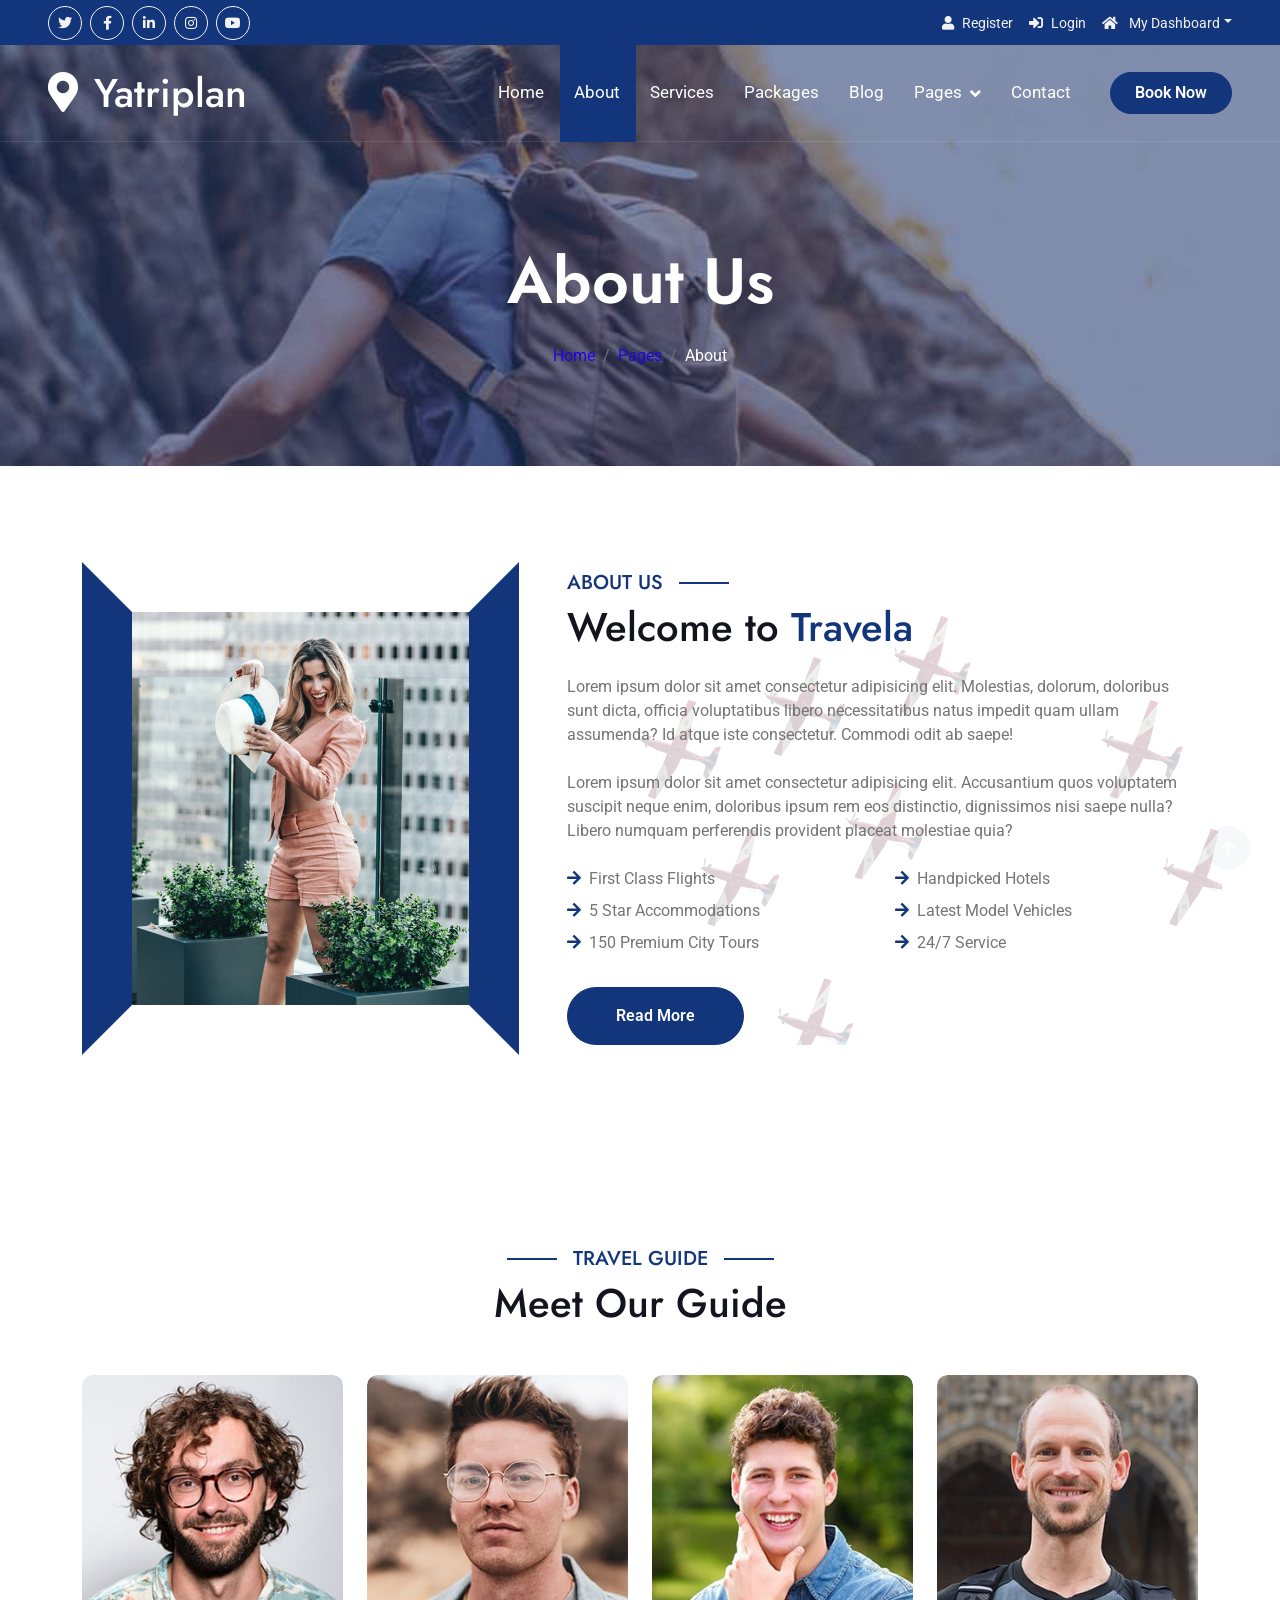
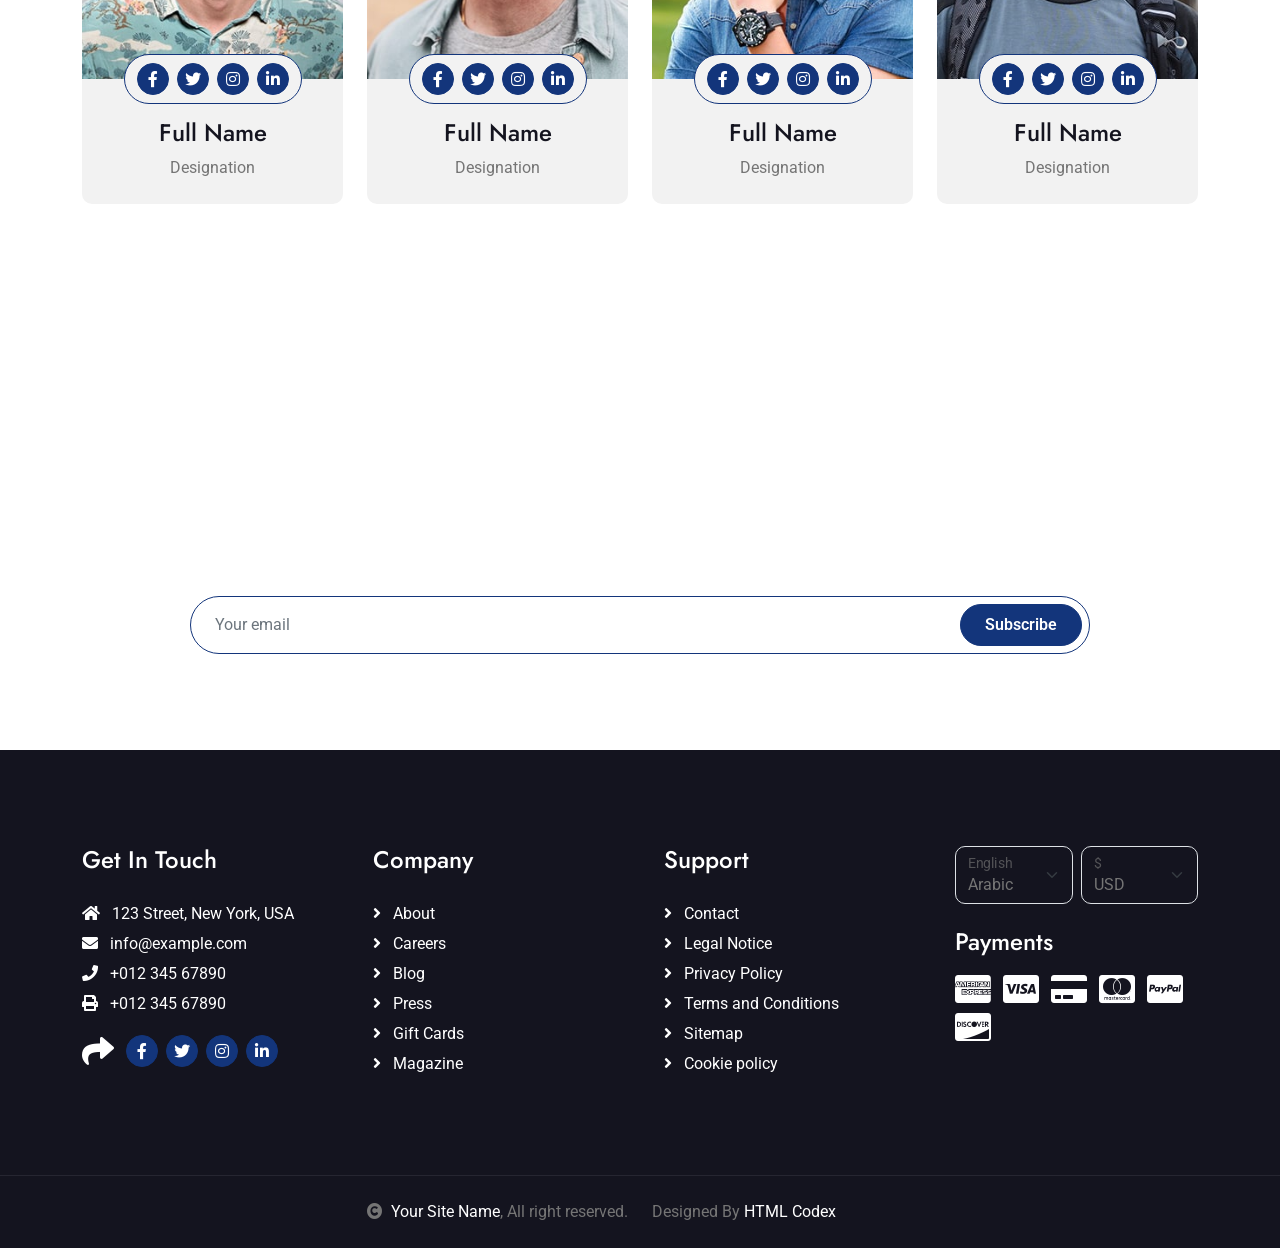
==== commit 1698e453: "Update about.html Update" ====
--- a/about.html
+++ b/about.html
@@ -3,7 +3,7 @@
 
     <head>
         <meta charset="utf-8">
-        <title>Travela - Tourism Website Template</title>
+        <title>Yatriplan - Apke safar ka sathi</title>
         <meta content="width=device-width, initial-scale=1.0" name="viewport">
         <meta content="" name="keywords">
         <meta content="" name="description">
@@ -75,7 +75,7 @@
         <div class="container-fluid position-relative p-0">
             <nav class="navbar navbar-expand-lg navbar-light px-4 px-lg-5 py-3 py-lg-0">
                 <a href="" class="navbar-brand p-0">
-                    <h1 class="m-0"><i class="fa fa-map-marker-alt me-3"></i>Travela</h1>
+                    <h1 class="m-0"><i class="fa fa-map-marker-alt me-3"></i>Yatriplan</h1>
                     <!-- <img src="img/logo.png" alt="Logo"> -->
                 </a>
                 <button class="navbar-toggler" type="button" data-bs-toggle="collapse" data-bs-target="#navbarCollapse">
@@ -399,4 +399,4 @@
         <script src="js/main.js"></script>
     </body>
 
-</html>+</html>
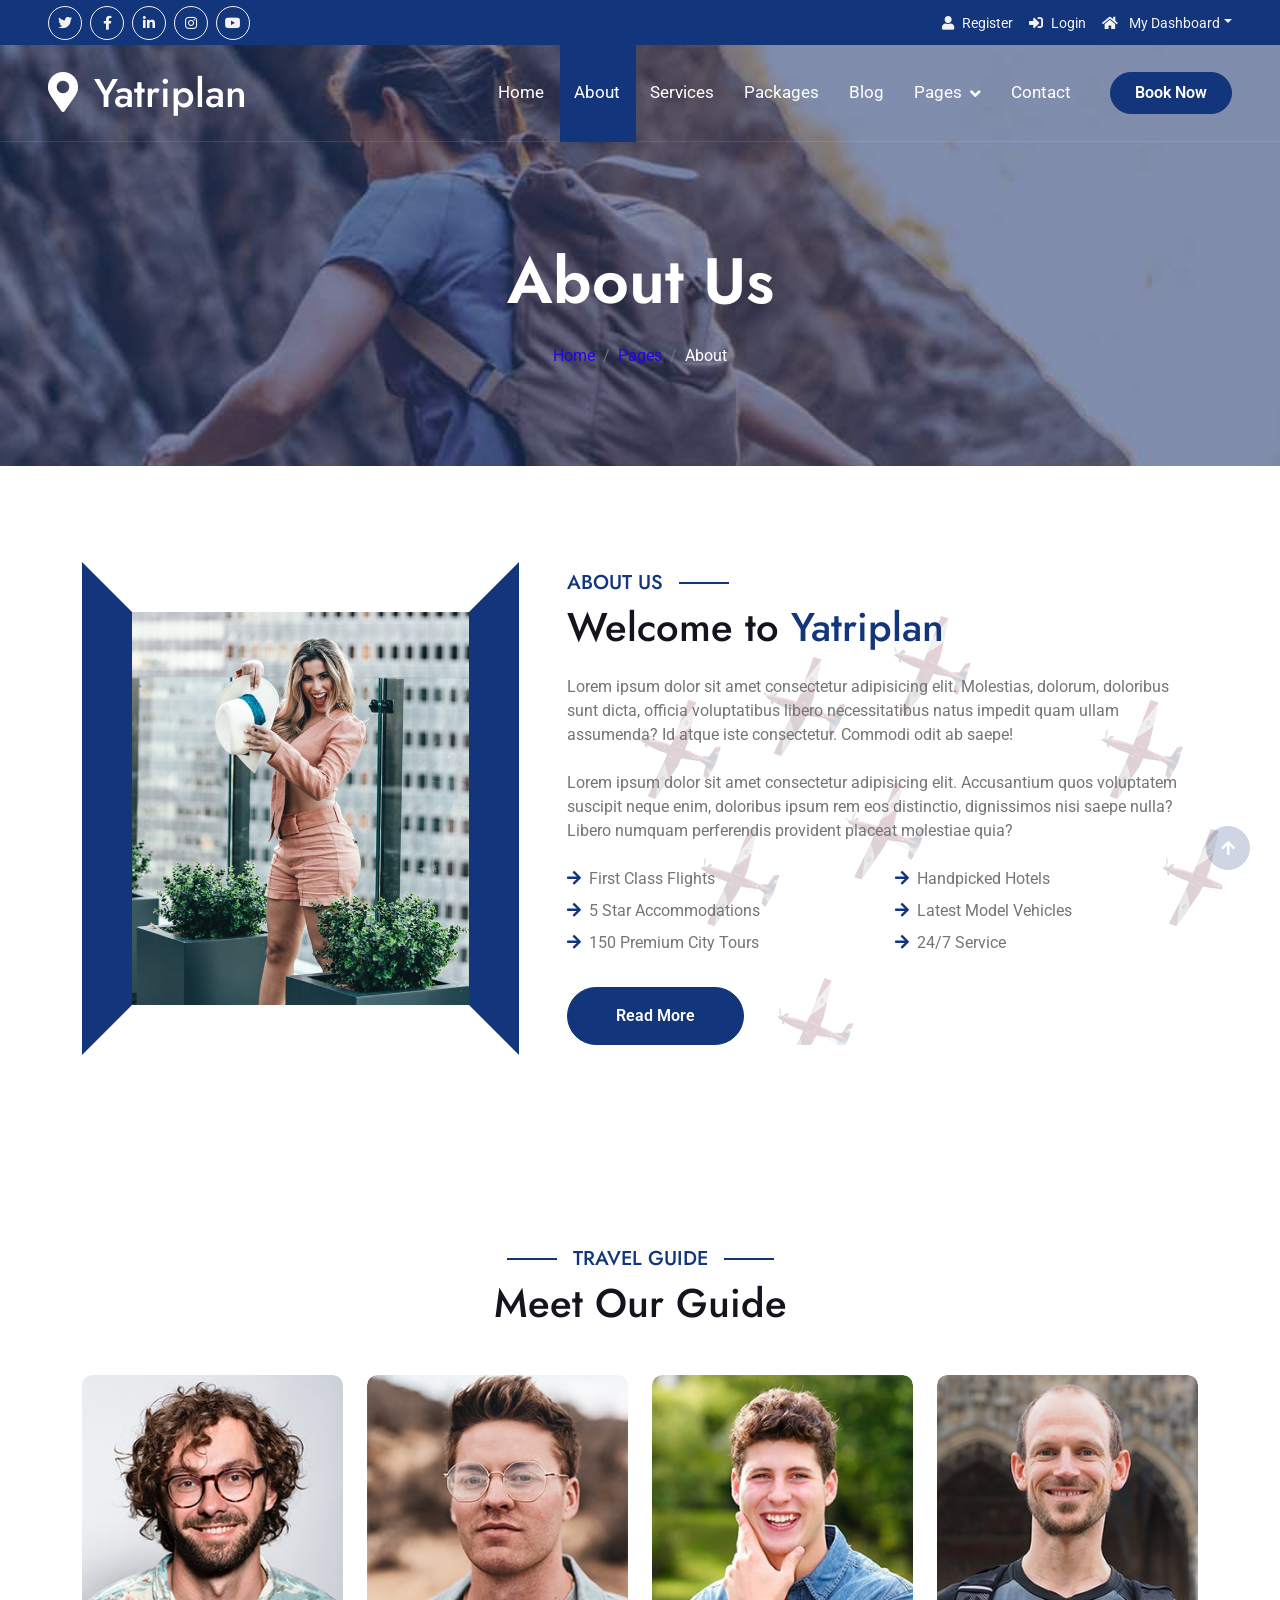
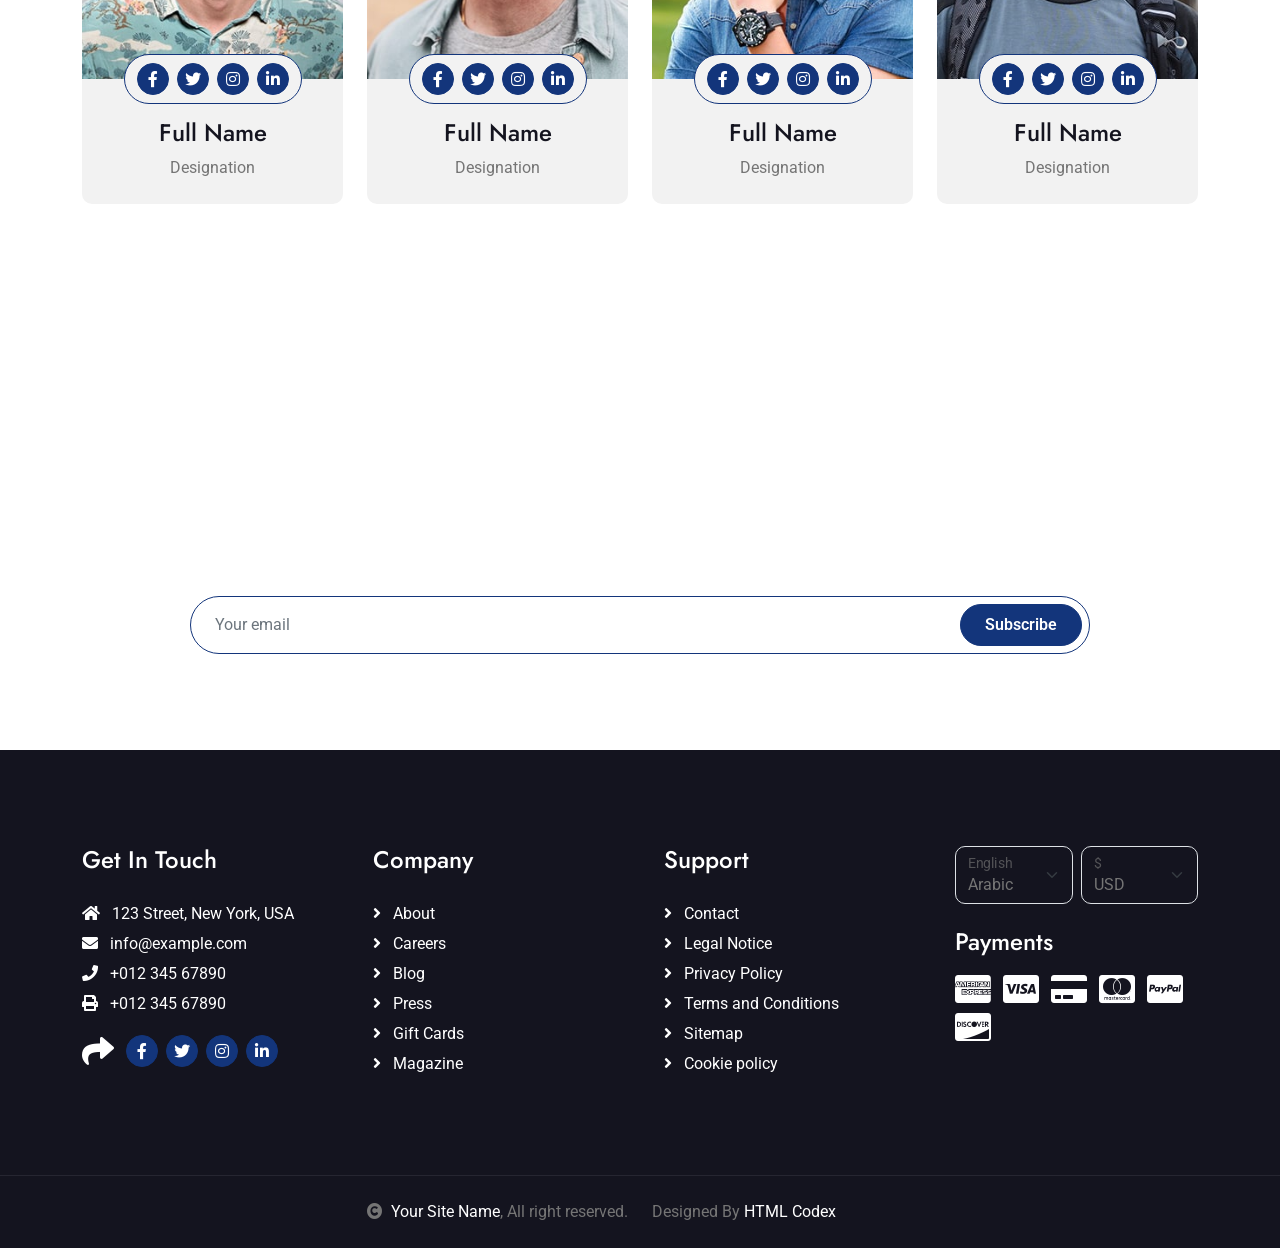
==== commit 0134596d: "Update about.html Updated" ====
--- a/about.html
+++ b/about.html
@@ -132,7 +132,7 @@
                     </div>
                     <div class="col-lg-7" style="background: linear-gradient(rgba(255, 255, 255, .8), rgba(255, 255, 255, .8)), url(img/about-img-1.png);">
                         <h5 class="section-about-title pe-3">About Us</h5>
-                        <h1 class="mb-4">Welcome to <span class="text-primary">Travela</span></h1>
+                        <h1 class="mb-4">Welcome to <span class="text-primary">Yatriplan</span></h1>
                         <p class="mb-4">Lorem ipsum dolor sit amet consectetur adipisicing elit. Molestias, dolorum, doloribus sunt dicta, officia voluptatibus libero necessitatibus natus impedit quam ullam assumenda? Id atque iste consectetur. Commodi odit ab saepe!</p>
                         <p class="mb-4">Lorem ipsum dolor sit amet consectetur adipisicing elit. Accusantium quos voluptatem suscipit neque enim, doloribus ipsum rem eos distinctio, dignissimos nisi saepe nulla? Libero numquam perferendis provident placeat molestiae quia?</p>
                         <div class="row gy-2 gx-4 mb-4">
